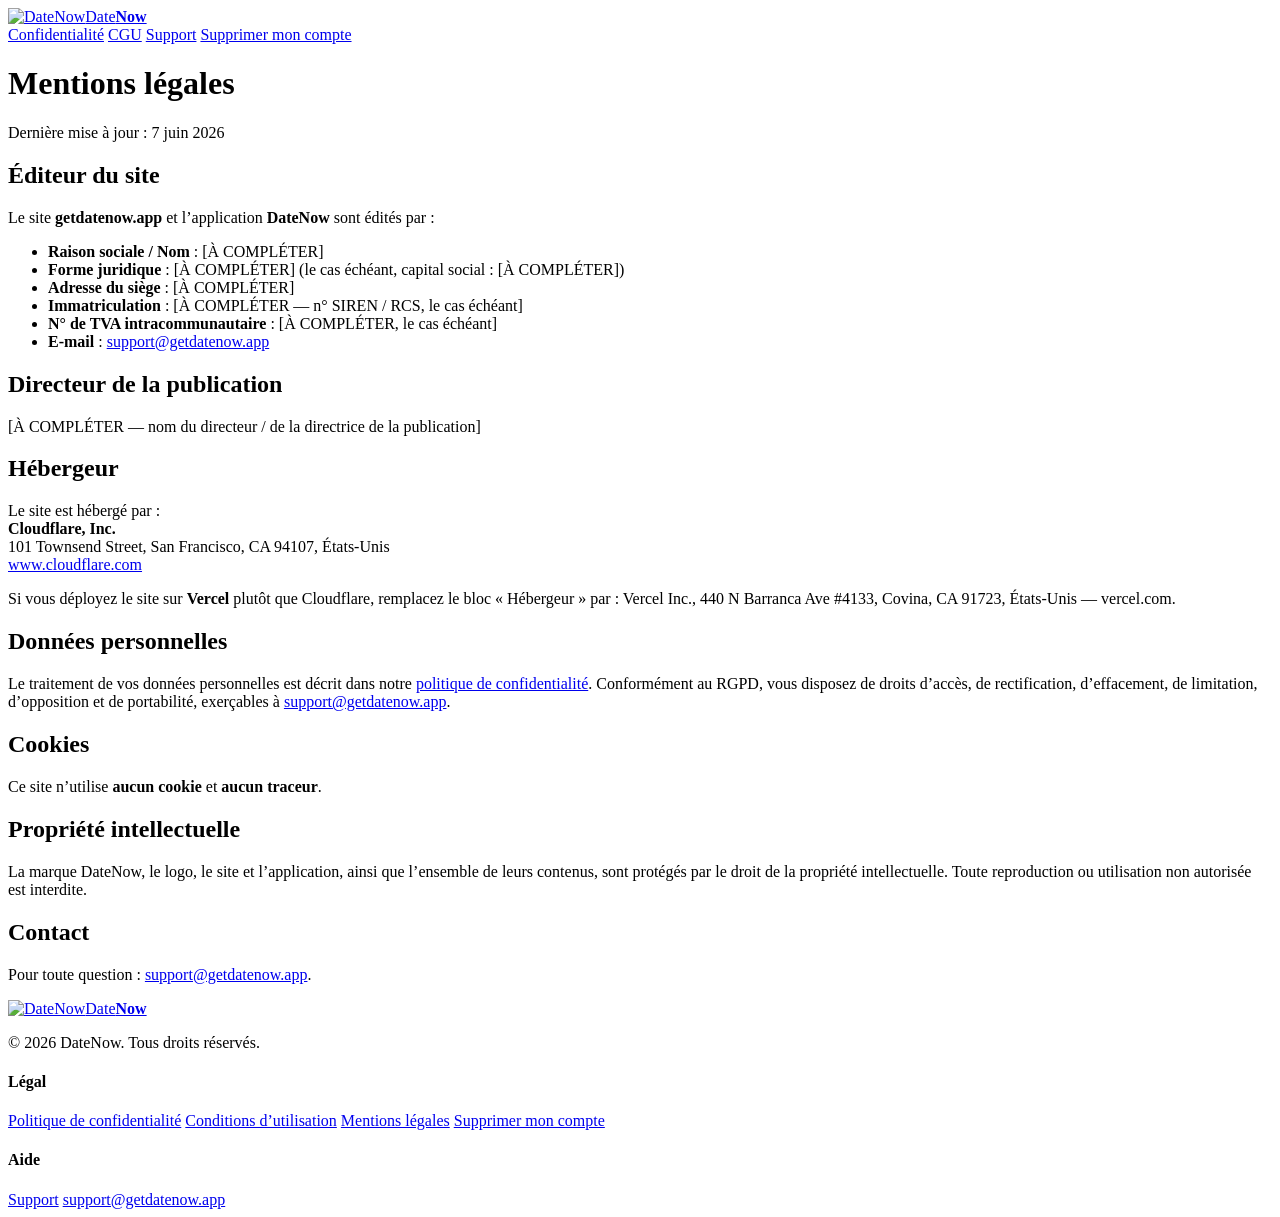
==== website/legal.html @ cfa0e953 "feat(website): public site for getdatenow.app (home, privacy, terms, support, legal, delete-account)" ====
<!DOCTYPE html>
<html lang="fr">
<head>
  <meta charset="UTF-8" />
  <meta name="viewport" content="width=device-width, initial-scale=1" />
  <title>Mentions légales — DateNow</title>
  <meta name="description" content="Mentions légales de DateNow : éditeur, directeur de la publication, hébergeur et contact." />
  <link rel="canonical" href="https://getdatenow.app/legal" />
  <meta name="theme-color" content="#0a0a0f" />
  <link rel="icon" href="/favicon.svg" type="image/svg+xml" />
  <link rel="stylesheet" href="/styles.css" />
  <meta property="og:title" content="Mentions légales — DateNow" />
  <meta property="og:url" content="https://getdatenow.app/legal" />
</head>
<body>
  <header class="site-header">
    <nav class="nav">
      <a class="brand" href="/"><img class="logo" src="/favicon.svg" alt="DateNow" /><span class="word">Date<b>Now</b></span></a>
      <div class="nav-links">
        <a href="/privacy">Confidentialité</a>
        <a href="/terms">CGU</a>
        <a href="/support">Support</a>
        <a class="nav-cta" href="/delete-account">Supprimer mon compte</a>
      </div>
    </nav>
  </header>

  <main class="container narrow page">
    <h1>Mentions légales</h1>
    <p class="updated">Dernière mise à jour : 7 juin 2026</p>

    <div class="prose">
      <h2>Éditeur du site</h2>
      <p>
        Le site <strong>getdatenow.app</strong> et l’application <strong>DateNow</strong> sont édités par :
      </p>
      <ul>
        <li><strong>Raison sociale / Nom</strong> : [À COMPLÉTER]</li>
        <li><strong>Forme juridique</strong> : [À COMPLÉTER] (le cas échéant, capital social : [À COMPLÉTER])</li>
        <li><strong>Adresse du siège</strong> : [À COMPLÉTER]</li>
        <li><strong>Immatriculation</strong> : [À COMPLÉTER — n° SIREN / RCS, le cas échéant]</li>
        <li><strong>N° de TVA intracommunautaire</strong> : [À COMPLÉTER, le cas échéant]</li>
        <li><strong>E-mail</strong> : <a href="mailto:support@getdatenow.app">support@getdatenow.app</a></li>
      </ul>

      <h2>Directeur de la publication</h2>
      <p>[À COMPLÉTER — nom du directeur / de la directrice de la publication]</p>

      <h2>Hébergeur</h2>
      <p>
        Le site est hébergé par :<br />
        <strong>Cloudflare, Inc.</strong><br />
        101 Townsend Street, San Francisco, CA 94107, États-Unis<br />
        <a href="https://www.cloudflare.com" target="_blank" rel="noopener">www.cloudflare.com</a>
      </p>
      <div class="callout">
        <p>Si vous déployez le site sur <strong>Vercel</strong> plutôt que Cloudflare, remplacez le bloc « Hébergeur » par : Vercel Inc., 440 N Barranca Ave #4133, Covina, CA 91723, États-Unis — vercel.com.</p>
      </div>

      <h2>Données personnelles</h2>
      <p>Le traitement de vos données personnelles est décrit dans notre <a href="/privacy">politique de confidentialité</a>. Conformément au RGPD, vous disposez de droits d’accès, de rectification, d’effacement, de limitation, d’opposition et de portabilité, exerçables à <a href="mailto:support@getdatenow.app">support@getdatenow.app</a>.</p>

      <h2>Cookies</h2>
      <p>Ce site n’utilise <strong>aucun cookie</strong> et <strong>aucun traceur</strong>.</p>

      <h2>Propriété intellectuelle</h2>
      <p>La marque DateNow, le logo, le site et l’application, ainsi que l’ensemble de leurs contenus, sont protégés par le droit de la propriété intellectuelle. Toute reproduction ou utilisation non autorisée est interdite.</p>

      <h2>Contact</h2>
      <p>Pour toute question : <a href="mailto:support@getdatenow.app">support@getdatenow.app</a>.</p>
    </div>
  </main>

  <footer class="site-footer">
    <div class="container footer-inner">
      <div>
        <a class="brand" href="/"><img class="logo" src="/favicon.svg" alt="DateNow" /><span class="word">Date<b>Now</b></span></a>
        <p class="copyright">© 2026 DateNow. Tous droits réservés.</p>
      </div>
      <div class="footer-col">
        <h4>Légal</h4>
        <a href="/privacy">Politique de confidentialité</a>
        <a href="/terms">Conditions d’utilisation</a>
        <a href="/legal">Mentions légales</a>
        <a href="/delete-account">Supprimer mon compte</a>
      </div>
      <div class="footer-col">
        <h4>Aide</h4>
        <a href="/support">Support</a>
        <a href="mailto:support@getdatenow.app">support@getdatenow.app</a>
      </div>
    </div>
  </footer>
</body>
</html>
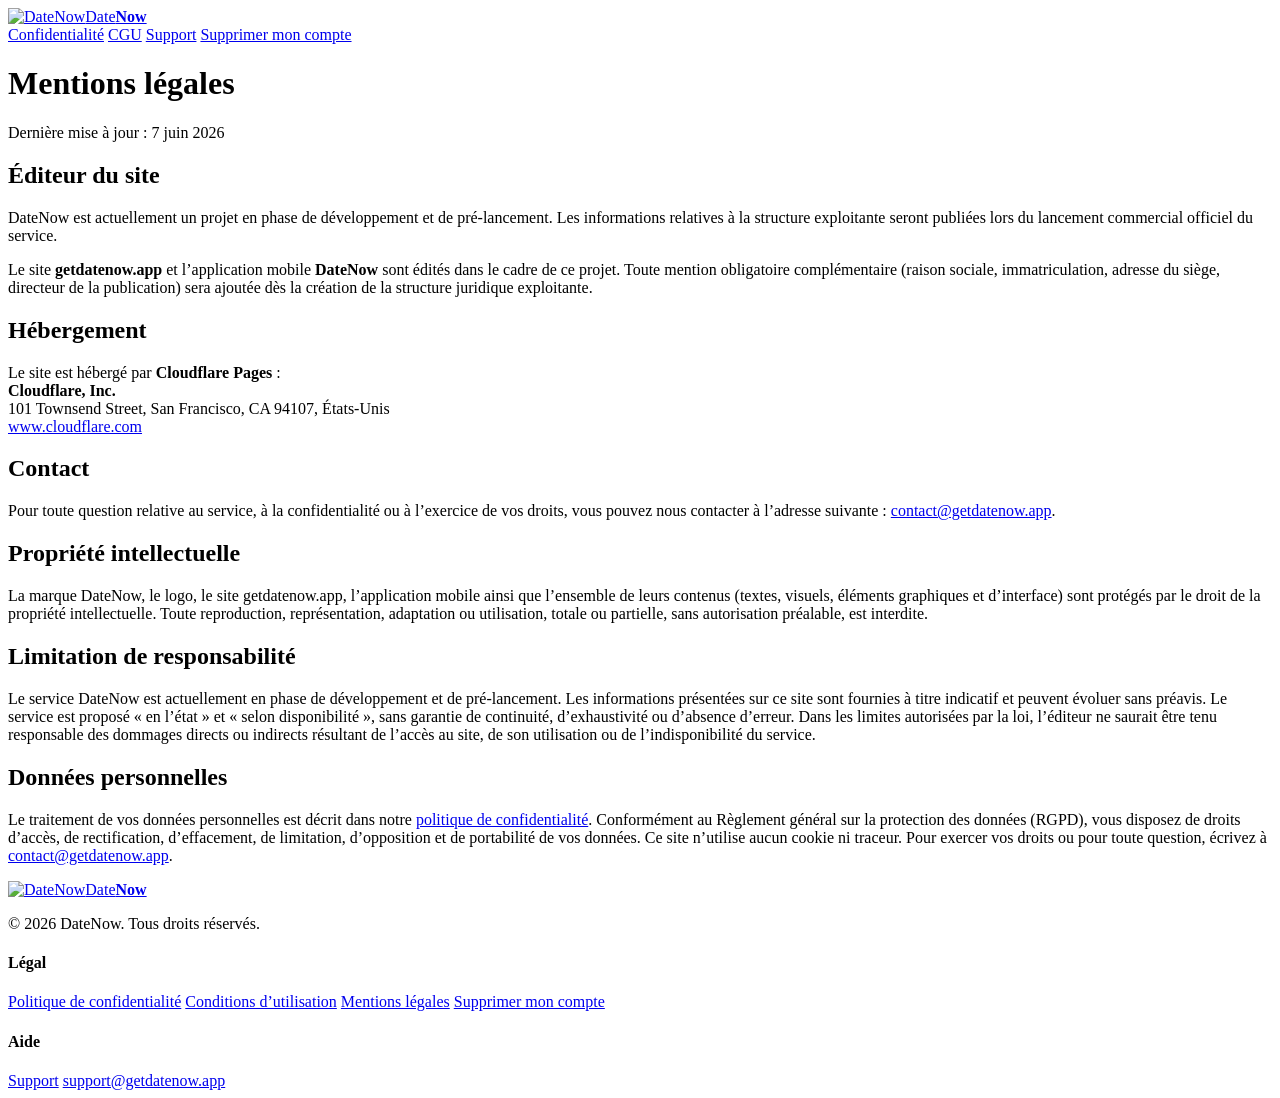
==== commit ba860ea7: "docs(website): pre-launch legal notice (no company info yet) Co-Authored-By: Claude Opus 4.8 (1M con" ====
--- a/website/legal.html
+++ b/website/legal.html
@@ -4,7 +4,7 @@
   <meta charset="UTF-8" />
   <meta name="viewport" content="width=device-width, initial-scale=1" />
   <title>Mentions légales — DateNow</title>
-  <meta name="description" content="Mentions légales de DateNow : éditeur, directeur de la publication, hébergeur et contact." />
+  <meta name="description" content="Mentions légales de DateNow : éditeur, hébergement, contact, propriété intellectuelle, responsabilité et données personnelles." />
   <link rel="canonical" href="https://getdatenow.app/legal" />
   <meta name="theme-color" content="#0a0a0f" />
   <link rel="icon" href="/favicon.svg" type="image/svg+xml" />
@@ -31,43 +31,28 @@
 
     <div class="prose">
       <h2>Éditeur du site</h2>
+      <p>DateNow est actuellement un projet en phase de développement et de pré-lancement. Les informations relatives à la structure exploitante seront publiées lors du lancement commercial officiel du service.</p>
+      <p>Le site <strong>getdatenow.app</strong> et l’application mobile <strong>DateNow</strong> sont édités dans le cadre de ce projet. Toute mention obligatoire complémentaire (raison sociale, immatriculation, adresse du siège, directeur de la publication) sera ajoutée dès la création de la structure juridique exploitante.</p>
+
+      <h2>Hébergement</h2>
       <p>
-        Le site <strong>getdatenow.app</strong> et l’application <strong>DateNow</strong> sont édités par :
-      </p>
-      <ul>
-        <li><strong>Raison sociale / Nom</strong> : [À COMPLÉTER]</li>
-        <li><strong>Forme juridique</strong> : [À COMPLÉTER] (le cas échéant, capital social : [À COMPLÉTER])</li>
-        <li><strong>Adresse du siège</strong> : [À COMPLÉTER]</li>
-        <li><strong>Immatriculation</strong> : [À COMPLÉTER — n° SIREN / RCS, le cas échéant]</li>
-        <li><strong>N° de TVA intracommunautaire</strong> : [À COMPLÉTER, le cas échéant]</li>
-        <li><strong>E-mail</strong> : <a href="mailto:support@getdatenow.app">support@getdatenow.app</a></li>
-      </ul>
-
-      <h2>Directeur de la publication</h2>
-      <p>[À COMPLÉTER — nom du directeur / de la directrice de la publication]</p>
-
-      <h2>Hébergeur</h2>
-      <p>
-        Le site est hébergé par :<br />
+        Le site est hébergé par <strong>Cloudflare Pages</strong> :<br />
         <strong>Cloudflare, Inc.</strong><br />
         101 Townsend Street, San Francisco, CA 94107, États-Unis<br />
         <a href="https://www.cloudflare.com" target="_blank" rel="noopener">www.cloudflare.com</a>
       </p>
-      <div class="callout">
-        <p>Si vous déployez le site sur <strong>Vercel</strong> plutôt que Cloudflare, remplacez le bloc « Hébergeur » par : Vercel Inc., 440 N Barranca Ave #4133, Covina, CA 91723, États-Unis — vercel.com.</p>
-      </div>
+
+      <h2>Contact</h2>
+      <p>Pour toute question relative au service, à la confidentialité ou à l’exercice de vos droits, vous pouvez nous contacter à l’adresse suivante : <a href="mailto:contact@getdatenow.app">contact@getdatenow.app</a>.</p>
+
+      <h2>Propriété intellectuelle</h2>
+      <p>La marque DateNow, le logo, le site getdatenow.app, l’application mobile ainsi que l’ensemble de leurs contenus (textes, visuels, éléments graphiques et d’interface) sont protégés par le droit de la propriété intellectuelle. Toute reproduction, représentation, adaptation ou utilisation, totale ou partielle, sans autorisation préalable, est interdite.</p>
+
+      <h2>Limitation de responsabilité</h2>
+      <p>Le service DateNow est actuellement en phase de développement et de pré-lancement. Les informations présentées sur ce site sont fournies à titre indicatif et peuvent évoluer sans préavis. Le service est proposé « en l’état » et « selon disponibilité », sans garantie de continuité, d’exhaustivité ou d’absence d’erreur. Dans les limites autorisées par la loi, l’éditeur ne saurait être tenu responsable des dommages directs ou indirects résultant de l’accès au site, de son utilisation ou de l’indisponibilité du service.</p>
 
       <h2>Données personnelles</h2>
-      <p>Le traitement de vos données personnelles est décrit dans notre <a href="/privacy">politique de confidentialité</a>. Conformément au RGPD, vous disposez de droits d’accès, de rectification, d’effacement, de limitation, d’opposition et de portabilité, exerçables à <a href="mailto:support@getdatenow.app">support@getdatenow.app</a>.</p>
-
-      <h2>Cookies</h2>
-      <p>Ce site n’utilise <strong>aucun cookie</strong> et <strong>aucun traceur</strong>.</p>
-
-      <h2>Propriété intellectuelle</h2>
-      <p>La marque DateNow, le logo, le site et l’application, ainsi que l’ensemble de leurs contenus, sont protégés par le droit de la propriété intellectuelle. Toute reproduction ou utilisation non autorisée est interdite.</p>
-
-      <h2>Contact</h2>
-      <p>Pour toute question : <a href="mailto:support@getdatenow.app">support@getdatenow.app</a>.</p>
+      <p>Le traitement de vos données personnelles est décrit dans notre <a href="/privacy">politique de confidentialité</a>. Conformément au Règlement général sur la protection des données (RGPD), vous disposez de droits d’accès, de rectification, d’effacement, de limitation, d’opposition et de portabilité de vos données. Ce site n’utilise aucun cookie ni traceur. Pour exercer vos droits ou pour toute question, écrivez à <a href="mailto:contact@getdatenow.app">contact@getdatenow.app</a>.</p>
     </div>
   </main>
 
